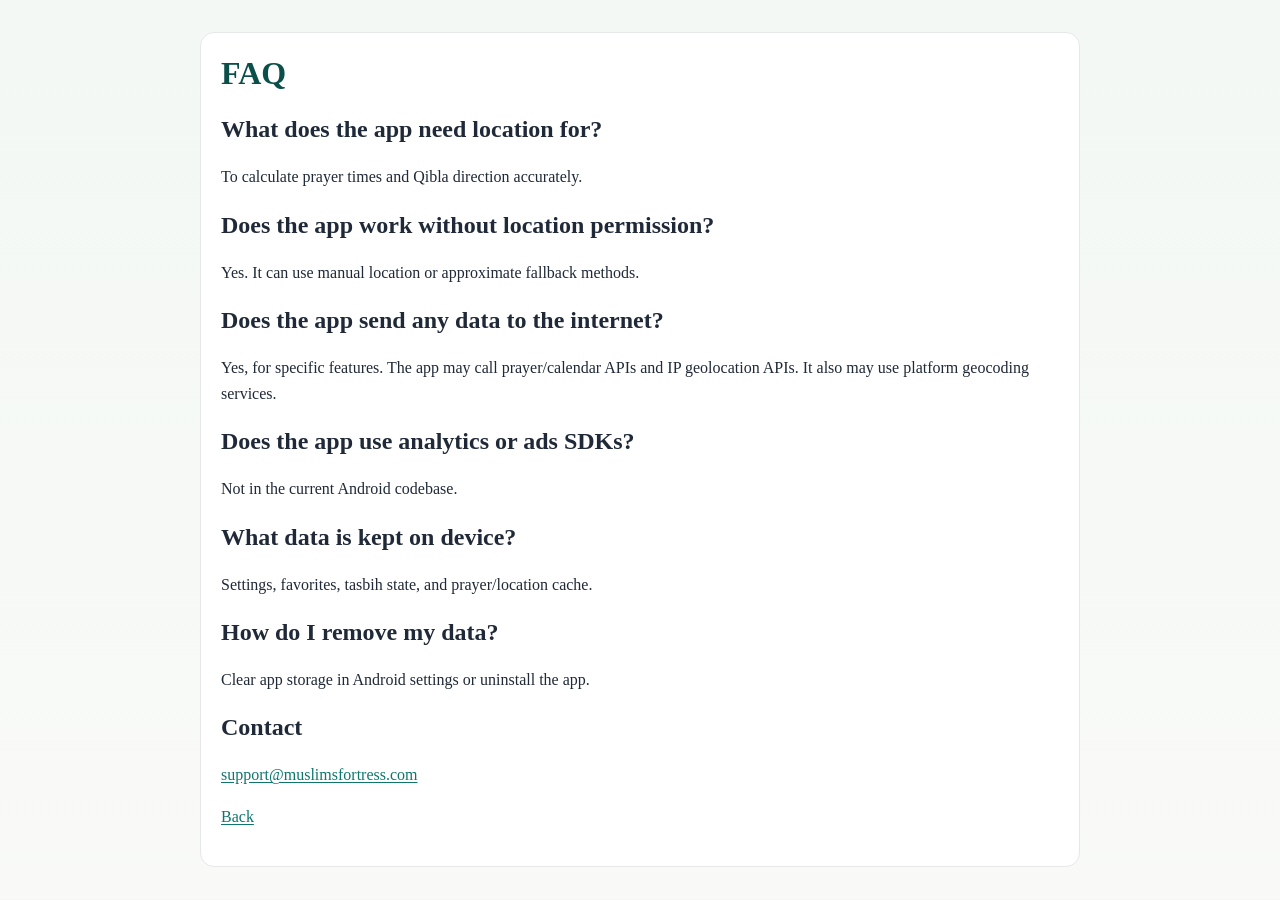
==== faq.html @ bdc1fa9c "feat: add deploy-ready legal static site for play store" ====
<!doctype html>
<html lang="en">
<head>
  <meta charset="utf-8" />
  <meta name="viewport" content="width=device-width, initial-scale=1" />
  <title>FAQ - Muslims Fortress</title>
  <link rel="stylesheet" href="assets/styles.css" />
</head>
<body>
  <main class="container doc">
    <h1>FAQ</h1>

    <h2>What does the app need location for?</h2>
    <p>To calculate prayer times and Qibla direction accurately.</p>

    <h2>Does the app work without location permission?</h2>
    <p>Yes. It can use manual location or approximate fallback methods.</p>

    <h2>Does the app send any data to the internet?</h2>
    <p>
      Yes, for specific features. The app may call prayer/calendar APIs and IP geolocation APIs.
      It also may use platform geocoding services.
    </p>

    <h2>Does the app use analytics or ads SDKs?</h2>
    <p>Not in the current Android codebase.</p>

    <h2>What data is kept on device?</h2>
    <p>Settings, favorites, tasbih state, and prayer/location cache.</p>

    <h2>How do I remove my data?</h2>
    <p>Clear app storage in Android settings or uninstall the app.</p>

    <h2>Contact</h2>
    <p><a href="mailto:support@muslimsfortress.com">support@muslimsfortress.com</a></p>

    <p><a href="index.html">Back</a></p>
  </main>
</body>
</html>
---- assets/styles.css ----
:root {
  --bg: #f9faf7;
  --panel: #ffffff;
  --text: #1f2937;
  --muted: #6b7280;
  --line: #e5e7eb;
  --accent: #0f766e;
}

* { box-sizing: border-box; }

body {
  margin: 0;
  font-family: "Georgia", "Times New Roman", serif;
  color: var(--text);
  background: linear-gradient(180deg, #f3f8f5 0%, var(--bg) 100%);
  line-height: 1.6;
}

.container {
  max-width: 880px;
  margin: 2rem auto;
  padding: 1.25rem;
  background: var(--panel);
  border: 1px solid var(--line);
  border-radius: 14px;
}

h1, h2, h3 {
  line-height: 1.25;
}

h1 {
  margin-top: 0;
  color: #0b4f4a;
}

a {
  color: var(--accent);
  text-underline-offset: 2px;
}

.cards {
  list-style: none;
  margin: 1rem 0;
  padding: 0;
}

.cards li {
  margin: 0.6rem 0;
  padding: 0.8rem 1rem;
  border: 1px solid var(--line);
  border-radius: 10px;
}

.muted {
  color: var(--muted);
}

.doc ul {
  padding-left: 1.2rem;
}
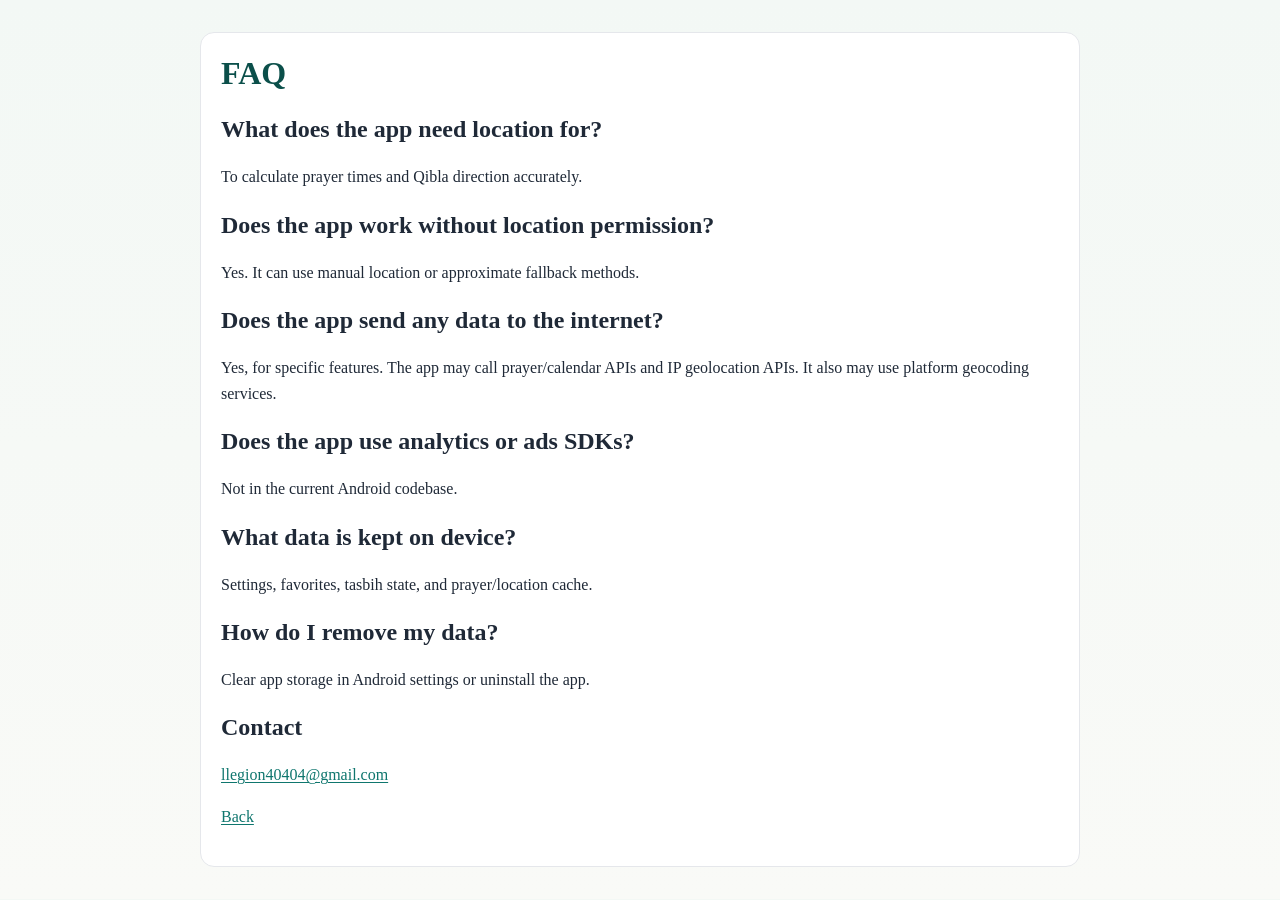
==== commit 6449ca31: "Update documentation files" ====
--- a/faq.html
+++ b/faq.html
@@ -1,40 +1,40 @@
 <!doctype html>
 <html lang="en">
-<head>
-  <meta charset="utf-8" />
-  <meta name="viewport" content="width=device-width, initial-scale=1" />
-  <title>FAQ - Muslims Fortress</title>
-  <link rel="stylesheet" href="assets/styles.css" />
-</head>
-<body>
-  <main class="container doc">
-    <h1>FAQ</h1>
+  <head>
+    <meta charset="utf-8" />
+    <meta name="viewport" content="width=device-width, initial-scale=1" />
+    <title>FAQ - Muslims Fortress</title>
+    <link rel="stylesheet" href="assets/styles.css" />
+  </head>
+  <body>
+    <main class="container doc">
+      <h1>FAQ</h1>
 
-    <h2>What does the app need location for?</h2>
-    <p>To calculate prayer times and Qibla direction accurately.</p>
+      <h2>What does the app need location for?</h2>
+      <p>To calculate prayer times and Qibla direction accurately.</p>
 
-    <h2>Does the app work without location permission?</h2>
-    <p>Yes. It can use manual location or approximate fallback methods.</p>
+      <h2>Does the app work without location permission?</h2>
+      <p>Yes. It can use manual location or approximate fallback methods.</p>
 
-    <h2>Does the app send any data to the internet?</h2>
-    <p>
-      Yes, for specific features. The app may call prayer/calendar APIs and IP geolocation APIs.
-      It also may use platform geocoding services.
-    </p>
+      <h2>Does the app send any data to the internet?</h2>
+      <p>
+        Yes, for specific features. The app may call prayer/calendar APIs and IP
+        geolocation APIs. It also may use platform geocoding services.
+      </p>
 
-    <h2>Does the app use analytics or ads SDKs?</h2>
-    <p>Not in the current Android codebase.</p>
+      <h2>Does the app use analytics or ads SDKs?</h2>
+      <p>Not in the current Android codebase.</p>
 
-    <h2>What data is kept on device?</h2>
-    <p>Settings, favorites, tasbih state, and prayer/location cache.</p>
+      <h2>What data is kept on device?</h2>
+      <p>Settings, favorites, tasbih state, and prayer/location cache.</p>
 
-    <h2>How do I remove my data?</h2>
-    <p>Clear app storage in Android settings or uninstall the app.</p>
+      <h2>How do I remove my data?</h2>
+      <p>Clear app storage in Android settings or uninstall the app.</p>
 
-    <h2>Contact</h2>
-    <p><a href="mailto:support@muslimsfortress.com">support@muslimsfortress.com</a></p>
+      <h2>Contact</h2>
+      <p><a href="mailto:llegion40404@gmail.com">llegion40404@gmail.com</a></p>
 
-    <p><a href="index.html">Back</a></p>
-  </main>
-</body>
+      <p><a href="index.html">Back</a></p>
+    </main>
+  </body>
 </html>
